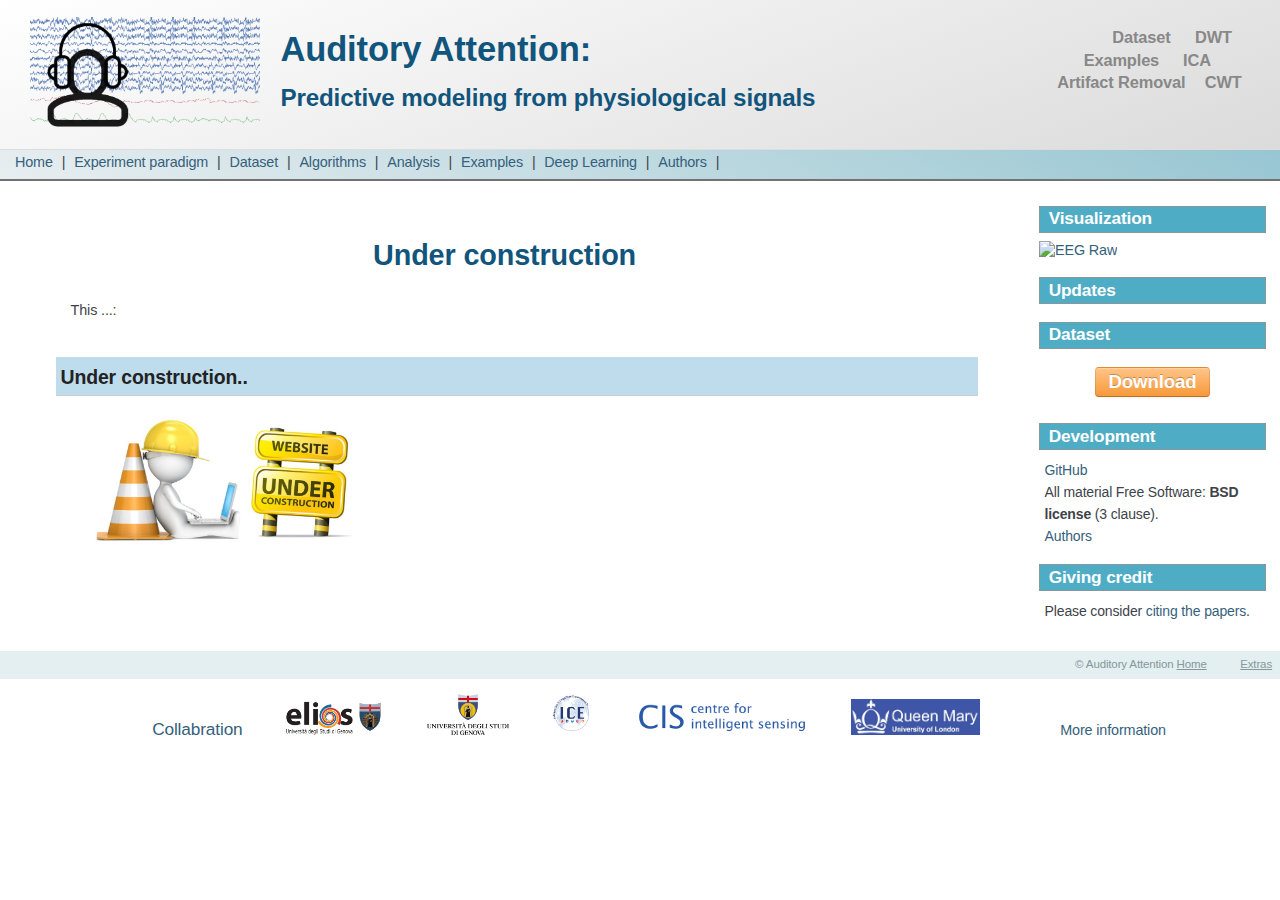
==== algorithms/index.html @ 70419ee0 "Initialize" ====
<!DOCTYPE html>

<html xmlns="http://www.w3.org/1999/xhtml" lang="en">
  <head>
    <meta http-equiv="X-UA-Compatible" content="IE=Edge" />
    <meta http-equiv="Content-Type" content="text/html; charset=utf-8" />
    <title>Auditory Attention &#8212; Predictive modeling from physiological signals</title>
    <link rel="stylesheet" href="../_static/nature.css" type="text/css" />
    <link rel="stylesheet" href="../_static/pygments.css" type="text/css" />
    <link rel="stylesheet" href="../_static/gallery.css" type="text/css" />
    <script type="text/javascript" id="documentation_options" data-url_root="./" src="_static/documentation_options.js"></script>
    <script type="text/javascript" src="../_static/jquery.js"></script>
    <script type="text/javascript" src="../_static/underscore.js"></script>
    <script type="text/javascript" src="../_static/doctools.js"></script>
    <script type="text/javascript" src="../_static/copybutton.js"></script>
    <link rel="shortcut icon" href="../_static/AAtt.ico"/>
    <link rel="search" title="Search" href="search.html" />
    <link rel="next" title="People" href="authors.html" />
    <meta content="True" name="HandheldFriendly">
    <meta name="viewport" content="width=device-width, initial-scale=1.0, maximum-scale=1.0, user-scalable=0">
    <meta name="keywords" content="auditory attention, EEG, GSP, PPG, python, predictive modeling">

    <script type="text/javascript">
      function updateTopMenuPosition(height, width) {
            if($(window).scrollTop() > height && $(window).outerWidth() > 1024) {
                //begin to scroll
                $('.related-wrapper').css("z-index", 1000)
                $('.related-wrapper').css("position", "sticky")
                $('.related-wrapper').css("top", 0)
                $('.related-wrapper').css("width", width)
            } else {
                //lock it back into place
                $('.related-wrapper').css("position", "relative")
                $('.related-wrapper').css("top", 0)
            }
        }

        $(function() {
            var banner_height = $('#logo-banner').outerHeight()
            var banner_width = $('#logo-banner').outerWidth()
            var width = $('.related-wrapper').css("height", $('.related').outerHeight())

            updateTopMenuPosition(banner_height, width)

            $(window).scroll(function(event) {
                updateTopMenuPosition(banner_height, width)
            });

            $(window).resize(function(event) {
                var banner_width = $('#logo-banner').outerWidth()
                var menu_height = $('.related').outerHeight()
                $('.related').css("width", banner_width)
                $('.related-wrapper').css("height", menu_height)
                updateTopMenuPosition(banner_height, width)
            })
        });

        </script>

</head>

<body>
<div id="logo-banner">
  <div class="logo">
    <a href="#">
      <img src="../_static/AdAtt_logo2.png" alt="AudAtenn logo"  border="0" />
      </a>
    </div>

    <!-- A tag cloud to make it easy for people to find what they are
                           looking for -->
    <div class="tags">
      <ul>
      <li><big><a href="../dataset/dataset.html">Dataset</a></big></li>
      <li><big><a href="../wavelet/dwt_wavelet.html">DWT</a></big></li>
      <li><big><a href="../examples/examples.html">Examples</a></big></li>
      <li><big><a href="../algorithms/ica_algo.html">ICA</a></big></li>
      <li><big><a href="../algorithms/artifact_algo.html">Artifact Removal</a></big></li>
      <li><big><a href="../wavelet/cwt_wavelet.html">CWT</a></big></li>
      </ul>
      </div>

    <div class="banner">
      <h1>Auditory Attention:</h1>
      <h2>Predictive modeling from physiological signals</h2>
      </div>

    </div>

<div class=related-wrapper>
    <div class="related" role="navigation" aria-label="related navigation">
      <h3>Navigation</h3>
      <ul>
        <li class="right" style="margin-right: 10px">
          <a href="py-modindex.html" title="Python Module Index"
             >modules</a></li>
        <li class="right" >
          <a href="authors.html" title="People"
             accesskey="N">next</a> |</li>
      <li><a href="../index.html">Home</a> |&nbsp;</li>
      <li><a href="../experiment/experiment.html">Experiment paradigm</a> |&nbsp;</li>
      <li><a href="../dataset/dataset.html">Dataset</a> |&nbsp;</li>
      <li><a href="../algorithms/index.html">Algorithms</a> |&nbsp;</li>
      <li><a href="../analysis/index.html">Analysis</a> |&nbsp;</li>
      <li><a href="../examples/index.html">Examples</a> |&nbsp;</li>
      <li><a href="../deeplearning/deeplearning.html">Deep Learning</a> |&nbsp;</li>
      <li><a href="../authors.html">Authors</a> |&nbsp;</li>
      <li id="navbar-about"><a href="../authors.html">About</a>|&nbsp;</li>
            </ul>
          </div>
</div>

<div class="sphinxsidebar" role="navigation" aria-label="main navigation">
<div class="sphinxsidebarwrapper">

<h4> Visualization </h4>
<ul><li><a class="reference external" href="../viz/visualization.html"><img alt="EEG Raw" src="../_images0/EEGViz_Raw1.gif" width="220" ></a></li></ul>

<h4> Updates </h4>
<ul></ul><ul></ul>

<h4> Dataset </h4>
<ul class="simple">
<li><div id="download-container"><a href="../introduction.html#installation" class="btn btn-primary">Download</a></div></li>
</ul>

<h4> Development </h4>
<ul class="simple"><li><p><a class="reference external" href="https://github.com/Auditory-Attention-EEG">GitHub</a></p></li>
<li><p>All material Free Software: <strong>BSD license</strong> (3 clause).</p></li>
<li><p><a href="../authors.html">Authors</a></p></li>
</ul>

<h4> Giving credit </h4>
<ul class="simple"><li><p>Please consider <a href="../authors.html#citing">citing the papers</a>.</p></li></ul>

</div>
</div>

<div class="document">
<div class="documentwrapper">
<div class="bodywrapper">
<div class="body" role="main">

  <div class="section" id="experiment">
  <h1>Under construction<a class="headerlink" href="#experiment" title="Permalink to this headline">¶</a></h1>
  <p>This ...:</p>
  <!--<li><a class="reference external" href="http://nikeshbajaj.in">Nikesh Bajaj<img alt="Nikesh Bajaj" src="_images0/nikeshbajaj.png" width="100"></a></li> -->
  <div class="section" id="institutions">
  <h2>Under construction..<a class="headerlink" href="#institutions" title="Permalink to this headline">¶</a></h2>
  <a><img alt="Under construction" src="../_images0/Underconstruction.png" width="300"></a>
  </div>

  </div>



</div>
</div>
</div>
<div class="clearer"></div>
</div>

<div class="footer">
  &copy; Auditory Attention <a href="https://auditory-attention-eeg.github.io/">Home</a>
  <span style="padding-left: 5ex;"><a href="../_sources/index.rst.txt" rel="nofollow">Extras</a> </span>
</div>
<div class="clearer"></div>
<div class="container index-upper" >
<div class="row-fluid">
<div>
<span style="padding-left: 5ex;"><big><a>Collabration</a></big></span>
<a class="reference internal" href="authors.html#institutions" style="text-decoration: none; white-space: nowrap" >
<span style="padding-left: 5ex;">
<img id="index-funding-logo-big" src="../_static/logos/elios-logo.png" title="elioslab" style="max-height: 36px">
</span>
<span style="padding-left: 5ex;">
<img id="index-funding-logo-small" src="../_static/logos/unige-logo.png" title="University of Genoa" style="max-height: 42px">
</span>
<span style="padding-left: 5ex;">
<img id="index-funding-logo-small" src="../_static/logos/ice-logo.png" title="ICE" style="max-height: 42px">
</span>
<span style="padding-left: 5ex;">
<img id="index-funding-logo-small" src="../_static/logos/cis-logo.png" title="Center for Intelligent Sensing" style="max-height: 36px">
</span>
<span style="padding-left: 5ex;">
<img id="index-funding-logo-small" src="../_static/logos/qmul-logo.png" title="Queen Mary University of London" style="max-height: 36px">
</span>
</a>
<span style="padding-left: 10ex;">
<a class="reference internal" href="../authors.html#institutions">More information</a>
</span>
</div>
</div>
</div>
</body>
</html>
---- _static/nature.css ----
/**
 * Alternate Sphinx design
 * Originally created by Armin Ronacher for Werkzeug, adapted by Georg Brandl.
 */

body {
    font-family: Helvetica, Arial, sans-serif;
    font-size: 0.9em;
    letter-spacing: -0.01em;
    line-height: 150%;
    text-align: center;
    padding: 0;
    /*border: 1px solid #aaa;*/
    margin: 0px auto;
    min-width: 20em;
    color: #3E4349;
}


form.gsc-search-box {
    float: right;
    max-width: 20%;
}

@media (max-width: 1520px) {
    form.gsc-search-box {
        max-width: 33%;
    }
}

div.search_form {
    margin: -2em -1.5em -0.9em 0;
}

table.gsc-branding {
    display: none;
}

/* Override google search form */
div.gsc-control-cse {
    background-color: transparent !important;
    border: none;
}

@media (max-width: 800px) {
    div.search_form {
        display: none;
    }
}

div.content-wrapper {
    background-color: #ffffff;
    color: #3E4349;
    max-width: 1024px;
    margin-top: 10px;
    margin-left: auto;
    margin-right: auto;
    border-radius: 15px;
    -moz-border-radius: 15px;
}

div.content {
    margin-left: 210px;
    padding-bottom: 10px;
}



div.topic {
    background-color: #fee;
    border: 1px solid #CCC;
    margin: 10px 0px;
    padding: 7px 7px 0px;
}

a {
    color: #355F7C;
    text-decoration: none;
    word-wrap: break-word;
}

a:hover {
    color: #2491CF;
    text-decoration: underline;
}

ul.horizontal, ul.horizontal li {
    display: inline;
    list-style: none;
    margin: 0px 0px 0px 0px;
    padding: 0px 0px 0px 0px;
}

pre {
    font-family: 'Consolas', 'Deja Vu Sans Mono', 'Bitstream Vera Sans Mono', monospace;
    letter-spacing: 0.015em;
    padding: 10px;
    background-color: #F9FDFF;
    color: #111;
    line-height: 1.2em;
    border: 1px solid #EEE;
    font-size: 1.1em;
    margin: 1.5em 0 1.5em 0;
}

div.highlight {
    background: none;
}

div.highlight-python pre {
    font-size: 90%;
}

div.highlight:hover span.copybutton {
    background-color: #3F556B;
}

div.highlight:hover span.copybutton:hover {
    background-color: #20252B;
}

@media (min-width: 1060px) {
    div.highlight:hover span.copybutton:after{
	background: #3F556B;
	border-radius: 5px;
	color: white;
	content: attr(title);
	left: 110%;
	padding: 5px 15px;
	position: absolute;
	z-index: 98;
	width: 140px;
	top: -10px;
    }
}


@media (max-width: 800px) {
    div.highlight-python pre {
        font-size: 85%;
	line-height: 1.5em;
    }
}

td.linenos pre {
    padding: 0.5em 0;
    border: 0;
    background-color: transparent;
    color: #aaa;
}

.viewcode-back {
    font-family: Arial, sans-serif;
}

div.viewcode-block:target {
    background-color: #f4debf;
    border-top: 1px solid #ac9;
    border-bottom: 1px solid #ac9;
}

/* ------- Zoom plots to make them fit in layout -------------------------- */
div.body img {
    max-width:805px;
}

}
    div.banner img {
        vertical-align: middle;
    }


table.highlighttable {
    margin-left: 0.5em;
}

table.highlighttable td {
    padding: 0 0.5em 0 0.5em;
}

cite, code, tt {
    font-family: 'Consolas', 'Deja Vu Sans Mono', 'Bitstream Vera Sans Mono', monospace;
    font-size: 0.95em;
    letter-spacing: 0.01em;
}

hr {
    border: 1px solid #abc;
    margin: 2em;
    clear: both;
}

/* clear after section titles, but only on the left, to avoid pb in
 * sidebar */
div.body h1, div.body h2, div.body h3, div.body h4 {
    clear: left;
}



tt {
    background-color: #ecf0f3;
    color: #222;
    font-size: 1.1em;
    font-family: monospace;
}


tt.descname {
    background-color: transparent;
    font-weight: bold;
    font-size: 1.2em;
    border: 0;
}

tt.descclassname {
    background-color: transparent;
    border: 0;
}

tt.xref {
    background-color: transparent;
    font-weight: bold;
    border: 0;
}

a tt {
    background-color: transparent;
    font-weight: bold;
    border: 0;
    color: #333;
}

a tt:hover {
    color: #2491CF;
}

dl {
    margin-bottom: 15px;
}

dd p {
    margin-top: 0px;
}

dd ul, dd table {
    margin-bottom: 10px;
}


dd {
    margin-top: 3px;
    margin-bottom: 10px;
    margin-left: 30px;
}

@media (max-width: 800px) {
    /* order is important: must be after general declaration for dd */
    dd {
        margin-left: 0.5em;
    }
}

.refcount {
    color: #060;
}

dt:target,
.highlight {
    background-color: #fbe54e;
}

dl.class, dl.function {
    border-top: 2px solid #888;
}

dl.method, dl.attribute {
    border-top: 1px solid #aaa;
}

dl.glossary dt {
    font-weight: bold;
    font-size: 1.1em;
}

pre {
    line-height: 120%;
}

pre a {
    color: inherit;
    text-decoration: underline;
}

div.document {
    background-color: white;
    text-align: left;
    background-image: url(contents.png);
    background-repeat: repeat-x;
}

div.clearer {
    clear: both;
}

div.related h3 {
    display: none;
}

div.related ul {
    height: 2em;
    list-style: none;
    border-top: 1px solid #ddd;
    border-bottom: 2px solid #727272;
    margin: 0;
    padding-left: 10px;
}

div.related ul li {
    margin: 0;
    padding: 0;
    height: 2em;
    float: left;
}


div.related ul li.right {
    display: none;
}

div.related ul li#navbar-ecosystem {
    float: right;
    margin-right: 0.5em;
}

@media (max-width: 800px) {
    div.related ul li#navbar-ecosystem {
	display: none;
    }
}

@media (min-width: 800px) {
    div.related ul li#navbar-about {
        display: none;
    }
}

@media (max-width: 569px) and (orientation: portrait){
    div.related ul {
        padding-bottom: 2em;
    }
}

@media (max-width: 312px) and (orientation: portrait){
    div.related ul {
        padding-bottom: 4em;
    }
}

@media (max-width: 569px) and (orientation: landscape){
    div.related ul {
        padding-bottom: 2em;
    }
}

@media (max-width: 312px) and (orientation: landscape){
    div.related ul {
        padding-bottom: 4em;
    }
}

div.related ul li a {
    margin: 0;
    padding: 0 5px 0 5px;
    line-height: 1.75em;
    color: #355F7C;
}

div.related ul li a:hover {
    color: #3CA8E7;
}

div.related-wrapper {
    background-color: #e8eef0;
    /*background-image: linear-gradient(160deg, #e8eef0, #97c6d2);*/
    background-image: linear-gradient(30deg, #e8eef0, #97c6d2);
}

div.body {
    margin: 0 auto 0 auto;
    padding: 1.5em 20px 30px 20px;
    max-width: 62em;
}

a.headerlink {
    color: #c60f0f;
    font-size: 0.8em;
    padding: 0 4px 0 4px;
    text-decoration: none;
}

a.headerlink:hover {
    background-color: #c60f0f;
    color: white;
}

div.body p, div.body dd, div.body li {
    line-height: 1.5em;
}

div.body p.first {
    margin-top: 0;
}

div.body p.caption {
    text-align: center;
}

div.body p.sphx-glr-script-out {
    margin: -.9ex 0ex;
}

div.bodywrapper {
    margin: 0 246px 0 auto;
    /*border-right: 1px solid #EEE;*/
}

@media (max-width: 800px) {
    div.bodywrapper {
        margin: 0 0 0 0;
	border-right: none;
    }
}

@media (max-width: 800px) {
    div#index-paragraph {
        margin: 0;
    }
}

div.body a {
    line-height: 1.5em;
}

div.body h1 {
    padding: 0.7em 0 1.3em 0;
    font-size: 1.9em;
}

div.body h1.no-bg, div.body h2.no-bg, div.body h3.no-bg, div.body h4.no-bg {
    background-color: transparent;
}

div.body h2.no-bg, div.body h3.no-bg{
    padding: 0px 0px 0px 20px;
}

div.body h2,
div.body h3,
div.body h4,
div.body h5,
div.body h6 {
    font-family: Arial, sans-serif;
    background-color: #BFDCEC;
    font-weight: normal;
    color: #212224;
    border-bottom: 1px solid #CCC;
}


div.body h1,
div.body h2,
div.body h3 {
    padding: 10px;
    text-align: center;
    font-weight: bold;
    word-wrap: break-word;
}

@media (max-width: 800px) {
    div.body h1 {
        font-size: 1.3em;
    }
}

div.body h2,
div.body h3 {
    text-align: left;
}

div.body h3 {
    font-size: 120%;
    background-color: #eee;
    padding: 5px;
}

div.body h4 { font-size: 110%; background-color: #eee; }
div.body h5 { font-size: 100%; background-color: #eee; }
div.body h6 { font-size: 100%; background-color: #eee; }

/* more spacing for visual air */
div.body h1, div.body h2, div.body h3, div.body h4, div.body h5, div.body
h6 {
    margin: 25px -15px 20px -15px;
    padding: 6px 0px 3px 5px;
}

div.body h2 {
    margin-top: 50px;
}

div.body h3, div.body hr {
    margin-top: 40px;
}

div.body h2 {
    margin-top: 35px;
}

div.bodywrapper h1 {
    text-align: center;
    font-family: Helvetica, Arial, sans-serif;
    font-size: 200%;
}


div.sphinxsidebar {
    margin: 0;
    padding: 0 15px 15px 0;
    min-width: 226px;
    width: 17%;
    float: right;
    text-align: left;
}

@media (max-width: 800px) {
    div.sphinxsidebar {
        display: none !important;
    }
}

div.sphinxsidebar h4, div.sphinxsidebar h3 {
    margin: 1em 0 0.5em 0;
    font-size: 0.9em;
    padding: 0.1em 0 0.1em 0.5em;
    color: white;
    border: 1px solid #86989B;
    background-color: #4EACC5;
    font-size: 1.2em;
}

div.sphinxsidebar ul {
    margin-top: 7px;
    list-style: none;
    padding: 0;
    line-height: 130%;
}

div.sphinxsidebar ul ul {
    list-style: none;
    margin-left: 5px;
    margin-top: 0px;
}

div.sphinxsidebar ul ul li {
    margin-top: 10px;
}

div.sphinxsidebar ul ul ul li {
    margin: 0px;
}

div.sphinxsidebar ul ul ul ul {
    display: none; /* Hide 3 level down in the contents */
}

p {
    margin: 0.8em 0 0.5em 0;
}

p.rubric {
    font-weight: bold;
}

p.centered {
    text-align: center;
}


h1 {
    margin: 0;
    padding: 0.7em 0 0.3em 0;
    font-size: 1.5em;
    color: #11557C;
}

h2 {
    margin: 1.3em 0 0.2em 0;
    font-size: 1.35em;
    padding: 0;
}

h3 {
    margin: 1em 0 -0.3em 0;
    font-size: 1.2em;
}

h1 a, h2 a, h3 a, h4 a, h5 a, h6 a {
    color: black;
}

h1 a.anchor, h2 a.anchor, h3 a.anchor, h4 a.anchor, h5 a.anchor, h6 a.anchor {
    display: none;
    margin: 0 0 0 0.3em;
    padding: 0 0.2em 0 0.2em;
    color: #aaa!important;
}

h1:hover a.anchor, h2:hover a.anchor, h3:hover a.anchor, h4:hover a.anchor,
h5:hover a.anchor, h6:hover a.anchor {
    display: inline;
}

h1 a.anchor:hover, h2 a.anchor:hover, h3 a.anchor:hover, h4 a.anchor:hover,
h5 a.anchor:hover, h6 a.anchor:hover {
    color: #777;
    background-color: #eee;
}

table {
    border-collapse: collapse;
    margin: 0 -0.5em 0 -0.5em;
}

table td, table th {
    padding: 0.2em 0.5em 0.2em 0.5em;
}

div.footer {
    background-color: #E3EFF1;
    color: #86989B;
    padding: 3px 8px 3px 0;
    clear: both;
    font-size: 0.8em;
    text-align: right;
}

div.footer a {
    color: #86989B;
    text-decoration: underline;
}

div.pagination {
    margin-top: 2em;
    padding-top: 0.5em;
    border-top: 1px solid black;
    text-align: center;
}

div.sphinxsidebar ul.toc {
    margin: 1em 0 1em 0;
    padding: 0 0 0 0.5em;
    list-style: none;
}

/*div.sphinxsidebar ul li {
    font-weight: bold;
}*/

div.sphinxsidebar ul li p {
    margin: 0;
    padding: 0;
}

div.sphinxsidebar ul ul ul {
    font-size: 12px;
}

div.sphinxsidebar ul ul li {
    padding: 0;
    font-weight: normal;
}

div.sphinxsidebarwrapper {
    width: 227px;
    padding-top: .5em;
}

div.sphinxsidebarwrapper ul li p {
    line-height: 22px;
    font-size: 14px;
    margin-left: 0.4em;
}

div.sphinxsidebarwrapper h3 a {
    color: white;
}

div.sphinxsidebarwrapper ul ul a {
    display: block;
    padding: 1px 1px 1px 10px;
}

div.sphinxsidebarwrapper ul ul a:hover {
    text-decoration: none;
    background-color: #E4F2FC;
}

div.sphinxsidebarwrapper ul ul a.active {
    color: white;
    background-color: #355F7C;
}

div.admonition, div.warning, div.topic {
    margin: 1em 0 0 0;
    border: 1px solid #CCC;
    background-color: #EEE;
    max-width: 100%;
    margin: 10px 0 10px 0;
    border-radius: 4px;
    padding: 0 5px;
}

div.seealso {
    background-color: rgb(255, 251, 232);
    border: 1px solid rgb(251, 238, 213);
    color: #735013;
}


div.admonition p, div.warning p {
    margin: 0.5em 1em 0.5em;
    padding: 0;
}

@media (max-width: 800px) {
    div.admonition.warning {
        margin-top: 1em;
    }
}

div.admonition.warning p.last {
    margin: 0.5em 1em 0.5em;
}

div.admonition pre, div.warning pre {
    margin: 0.4em 1em 0.4em 1em;
}

div.admonition p.admonition-title,
div.warning p.admonition-title {
    margin-bottom: 3px;
    font-weight: bold;
    display: inline;
}

div.admonition p.admonition-title + p {
    display: inline;
}

div.warning {
    border: 1px solid #940000;
    color: #940000;
    background-color: #F3E5E5;
    border: 1px solid #eed3d7;
}


div.admonition ul, div.admonition ol,
div.warning ul, div.warning ol {
    margin: 0.1em 0.5em 0.5em 3em;
    padding: 0;
}

div.sidebar {
    border-radius: 6px;
    min-width: 200pt;
    margin-right: 2px;
    margin: 0px 0px 0.5em 1em;
    border: 1px solid #DDB;
    padding: 7px 7px 0px;
    background-color: #FFE;
    width: 40%;
    float: right;
}

div.sidebar p.first {
    font-weight: bold;
}

@media (max-width: 800px) {
    div.sidebar {
        margin-top: 1em;
        margin-left: auto;
        margin-right: auto;
        float: none;
    }
}

div.versioninfo {
    margin: 1em 0 0 0;
    border: 1px solid #ccc;
    background-color: #DDEAF0;
    padding: 8px;
    line-height: 1.3em;
    font-size: 0.9em;
}

div.contents {
    border: 1px solid #FBEED5;
    border-radius: 5px;
    padding: 0px 5px 0px 10px;
    background-color: #FFFBE8;
    max-width: 48em;
    margin: 15px auto 0px;
    color: #2C2C28;
}


a.headerlink {
    color: #c60f0f!important;
    font-size: 1em;
    margin-left: 6px;
    padding: 0 4px 0 4px;
    text-decoration: none!important;
    visibility: hidden;
}

h1:hover > a.headerlink,
h2:hover > a.headerlink,
h3:hover > a.headerlink,
h4:hover > a.headerlink,
h5:hover > a.headerlink,
h6:hover > a.headerlink,
dt:hover > a.headerlink {
    visibility: visible;
}

a.headerlink:hover {
    background-color: #ccc;
    color: white!important;
}

table.indextable td {
    text-align: left;
    vertical-align: top;
}

table.indextable dl, table.indextable dd {
    margin-top: 0;
    margin-bottom: 0;
}

table.indextable tr.pcap {
    height: 10px;
}

table.indextable tr.cap {
    margin-top: 10px;
    background-color: #f2f2f2;
}

img.toggler {
    margin-right: 3px;
    margin-top: 3px;
    cursor: pointer;
}

img.inheritance {
    border: 0px
}

form.pfform {
    margin: 10px 0 20px 0;
}

table.contentstable {
    width: 90%;
}

table.contentstable p.biglink {
    line-height: 150%;
}

a.biglink {
    font-size: 1.3em;
}

span.linkdescr {
    font-style: italic;
    padding-top: 5px;
    font-size: 90%;
}

ul.search {
    margin: 10px 0 0 20px;
    padding: 0;
}

ul.search li {
    padding: 5px 0 5px 20px;
    background-image: url(file.png);
    background-repeat: no-repeat;
    background-position: 0 7px;
}

ul.search li a {
    font-weight: bold;
}



ul.search li div.context {
    color: #888;
    margin: 2px 0 0 30px;
    text-align: left;
}

ul.keywordmatches li.goodmatch a {
    font-weight: bold;
}

div.green {
    margin-top: 2em;
    color: #006801;
    background-color: #dff0d8;
    border: 0.2em solid rgba(79, 173, 117, 0.35);
}

div.align-right {
    float: right;
}

div.align-left {
    float: left;
}

div.align-center {
    margin-left: auto;
    margin-right: auto;
    width: 100%;
    text-align: center;
}

div#download-container {
    text-align: center;
}

@media (max-width: 800px) {
    div#download-container {
        text-align: center;
    }
}

div#download-container .green {
    text-align: left;
    display: inline-block;
    margin: 2em 0 1em 0;
    color: #468847;
    background-color: #dff0d8;
    border: 0.3em solid rgba(79, 173, 117, 0.35);
    min-width: 30%;
}

@media (max-width: 800px) {
    div#download-container .green{
        margin: 0.5em;
    }
}

div#download-container .green p {
    font-size: 1.5em;
    margin-left: 0.5em;
}


div#machine-learning-for-neuro-imaging h1 {
    background: rgba(153, 153, 153, 0.02);
    padding: 0.7em 0 1.3em 1.7em;
}

@media (max-width: 800px) {
    div#machine-learning-for-neuro-imaging h1 {
        margin: 0;
	font-size: 1.2em;
	background: white;
	text-align: center;
    }
}

@media (max-width: 800px) {
    div#machine-learning-for-neuro-imaging.section .admonition.warning {
        text-align: center;
	max-width: 100%;
    }
}

.body blockquote {
    background: none;
    margin: 0.5em;
}

/* Tablets and phones */
@media (max-width: 800px) {
    div.body blockquote {
        margin-top: 0.2em;
    }
}

/** Function and methods parameters **/
@media (max-width: 800px) {
    table.field-list td, table.field-list th {
        display: inline-block;
        width: 100%;
    }

    table.field-list th.field-name {
        text-align: center;
    }
}
/* Description of function/method parameters */
table.field-list td.field-body blockquote p {
    margin-top: 0;
}

table.field-list tr td.field-body blockquote {
    margin-top: 0.2em;
}

table.field-list tr td.field-body p.first {
    margin-top: 0;
}

table.field-list tr td.field-body p {
    margin-top: 0.5em;
}
/* ------- tag cloud on the front page -------------------- */

div.tags {
    display: block;
    max-width: 15em;
    max-height: 7em;
    float: right;
    font-weight: bold;
    font-size: 95%;
    padding: 5px;
    margin: 12px 5px 0px 7px;
    /*background-color: #FFC588;
    border-radius: 15px;
    moz-border-radius: 15px;*/
}

div.tags ul {
    display: inline;
    width: 100%;
}

div.tags li {
    margin-left: auto;
    margin-right: auto;
    display: inline-block;
    min-width: 5em;
    text-align: center;
    vertical-align: middle;
}

div.tags a {
    color: #888;
}

div.tags a:hover {
    color: #000;
}

@media (max-width: 900px) {
    div.tags {
        display: none;
    }
}

li.toctree-li {
   padding: 0 0 1.0em 0;
}

@media (max-width: 800px) {
    li.toctree-li {
        font-size: 122%;
        line-height: 2.5em;
    }
}

/* ------- Zoom plots to make them fit in layout -------------------------- */
div.body img.align-center {
    max-width:805px;
}

/* ------- alternating colors in table rows -------------------------- */
table.docutils {
    border: 0;
    border-collapse: collapse;
}

table.docutils tr:nth-child(even) {
    background-color: #F3F3FF;
}
table.docutils tr:nth-child(odd) {
    background-color: #FFFFEE;
}

table.docutils tr {
    border-style: solid;
    border-width: 1px 0 1px 0;
    border-color: #AAAAAA;
}

table.docutils td {
    border-color: #ddd;
}

/* ------- tighter layout in pre -------------------------- */
pre {
    padding: 5px 10px 5px 10px;
    margin: .1em 0 .5em 0;
}

div.max-height pre {
    /* For very long outpt: restrict the max height */
    overflow-y: scroll;
    max-height: 30em;
}

div.body p {
    margin: 1.2em 0 .5em 0;
}

/* More vertical space after a code block */
div.highlight-python + p {
    margin-top: 1.5em;
}

.float-right {
  float: right;
}

span.example-links {
  width: 100%;
  margin-right: 20px;
  padding-right: 15px;
  display: block;
}

div#logo-banner {
    background-color: white;
    padding: 10px 10px 15px 15px;
    overflow: hidden;
    background-image: linear-gradient(160deg, #fff, #dbdbdb);
}


@media (max-width: 800px) {
    div#logo-banner {
        max-width: 100%;
    }
}

div#logo-banner .logo {
    padding: 7px 20px 0 15px;
    float: left;
    max-width: 16em;
}

@media (max-width: 800px) {
    div#logo-banner .logo {
        max-width: 26%;
	padding: 0 0 0 0;
    }
}

div#logo-banner .logo a img {
        max-width: 100%;
    }

@media (max-width: 800px) {
    div#logo-banner .logo a img {
        max-width: 85%;
	margin: 5px;
    }
}

div#logo-banner .banner {
    padding: 20px 10px 15px 30px;
    font-size: 1.6em;
    line-height: 1.7em;
}

div#logo-banner .banner h1 {
    text-align: left;
    margin : -0.7em 0 0.3em 4.2em;
}

div#logo-banner .banner h2 {
    text-align: left;
    margin : -0.5em 0 0 6.5em;
    font-size: 1.05em;
    color: #11557C;
}

@media (max-width: 800px) {
    div#logo-banner .banner {
        font-size: 0.7em;
	padding: 0 0 0 0;
    }
}

@media (max-width: 800px) {
    div#logo-banner .banner h1 {
         font-size: 241%;
	 margin: -0.7em 0 0.3em 4.2em;
    }
}

@media (max-width: 800px) {
    div#logo-banner .banner h2 {
   	 font-size: 168%;
	 margin-left: 8em;
	 text-align: center;
    }
}

@media (max-width: 360px) {
    div#logo-banner .banner h1 {
         font-size: 222%;
	 margin: -0.7em 0 0.3em 4.2em;
    }
}

@media (max-width: 360px) {
    div#logo-banner .banner h2 {
   	 font-size: 134%;
	 margin-left: 7em;
	 text-align: left;
    }
}



div#banner.banner {
    margin: 20px !important;
}

div#banner.banner img {
    margin: 0 0 0 0;
}


@media (max-width: 800px) {
    div#banner.banner {
        display: none;
    }
}

@media (max-width: 800px) {
    ul.horizontal img {
	width: 100% !important;
	height: 100% !important;
    }
}


.btn {
    display: inline-block;
    padding: 4px 12px;
    margin: 0.5em;
    font-size: 130%;
    font-weight: bold;
    line-height: 20px;
    color: #333333;
    text-align: center;
    text-shadow: 0 1px 1px rgba(255, 255, 255, 0.75);
    vertical-align: middle;
    cursor: pointer;
    background-color: #F89939;
    background-image: -moz-linear-gradient(top, #ffffff, #e6e6e6);
    background-image: -webkit-gradient(linear, 0 0, 0 100%, from(#ffffff), to(#e6e6e6));
    background-image: -webkit-linear-gradient(top, #ffffff, #e6e6e6);
    background-image: -o-linear-gradient(top, #ffffff, #e6e6e6);
    background-image: linear-gradient(to bottom, #ffffff, #e6e6e6);
    background-repeat: repeat-x;
    border: 1px solid #cccccc;
    border-color: #e6e6e6 #e6e6e6 #bfbfbf;
    border-color: rgba(0, 0, 0, 0.1) rgba(0, 0, 0, 0.1) rgba(0, 0, 0, 0.25);
    border-bottom-color: #b3b3b3;
    -webkit-border-radius: 4px;
    -moz-border-radius: 4px;
    border-radius: 4px;
    filter: progid:DXImageTransform.Microsoft.gradient(startColorstr='#ffffffff', endColorstr='#ffe6e6e6', GradientType=0);
    filter: progid:DXImageTransform.Microsoft.gradient(enabled=false);
    -webkit-box-shadow: inset 0 1px 0 rgba(255, 255, 255, 0.2), 0 1px 2px rgba(0, 0, 0, 0.05);
    -moz-box-shadow: inset 0 1px 0 rgba(255, 255, 255, 0.2), 0 1px 2px rgba(0, 0, 0, 0.05);
    box-shadow: inset 0 1px 0 rgba(255, 255, 255, 0.2), 0 1px 2px rgba(0, 0, 0, 0.05);
}

.btn-primary {
    color: #ffffff;
    text-shadow: 0 -1px 0 rgba(0, 0, 0, 0.25);
    background-image: -moz-linear-gradient(top, #FFC588, #F89939);
    background-image: -webkit-gradient(linear, 0 0, 0 100%, from(#FFC588), to(#F89939));
    background-image: -webkit-linear-gradient(top, #FFC588, #F89939);
    background-image: -o-linear-gradient(top, #FFC588, #F89939);
    background-image: linear-gradient(to bottom, #FFC588, #F89939);
    background-repeat: repeat-x;
    border-color: #F89939 #F89939 #F89939;
    border-color: rgba(0, 0, 0, 0.1) rgba(0, 0, 0, 0.1) rgba(0, 0, 0, 0.25);
    filter: progid:DXImageTransform.Microsoft.gradient(startColorstr='#ff0088cc', endColorstr='#ff0044cc', GradientType=0);
    filter: progid:DXImageTransform.Microsoft.gradient(enabled=false);
}

.btn-primary:hover, .btn-primary:focus, .btn-primary:active, .btn-primary.active, .btn-primary.disabled, .btn-primary[disabled] {
    color: rgb(223, 238, 234);
    background-color: #F89939;
}

.btn:hover, .btn:focus {
    text-decoration: none;
    background-position: 0 -15px;
    -webkit-transition: background-position 0.1s linear;
    -moz-transition: background-position 0.1s linear;
    -o-transition: background-position 0.1s linear;
    transition: background-position 0.1s linear;
    -webkit-box-shadow: inset 0 1px 0 rgba(255,255,255,.1), 0 1px 5px rgba(0,0,0,.25);
    -moz-box-shadow: inset 0 1px 0 rgba(255,255,255,.1), 0 1px 5px rgba(0,0,0,.25);
    box-shadow: inset 0 1px 0 rgba(255,255,255,.1), 0 1px 5px rgba(0,0,0,.25);
}

table.longtable.docutils {
    max-width: 100%;
    margin: 0;
}


/************ Layout of the index page **************/

div#index-grid {
    max-width: 45em;
    margin: 1em auto;
}

div#index-grid p {
    margin: .2em 0;
}

@media (max-width: 800px) {
    div#index-grid.section.group {
        margin: 0.5em 0.5em 14.5em 2em;
    }
}

@media (min-width: 801px) and (max-width: 1135px) {
    div#index-grid.section.group {
        margin: 0.5em 0.5em 14.5em 0;
    }
}

 .col {
    display: block;
    float:left;
    margin: 1% 0 1% 1.6%;
}

 .col:first-child { margin-left: 0; }

 .group:before,
 .group:after {
    display:table;
}
 .group:after {
    clear:both;
}

 .section.group h3 {
    background-color: transparent;
    padding: 0px;
    font-size: 170%;
    margin: 1.25em 0px 0px;
    border: none;
}

  .section.group h3 a {
    color: #355F7C;
    font-size: 0.8em;
 }

    /*  GRID OF TWO  */
 .span_1_of_2 {
    width: 49%;
}


@media only screen and (max-width: 639px) {
     .col {
	margin: 1% 0 1% 0%;
    }
}

@media only screen and (max-width: 639px) {
     .span_1_of_2 {
	width: 100%;
	margin-top: 0;
	margin-bottom: 2em;
    }
}

@media (min-width: 801px) and (max-width: 1135px) {
    .span_1_of_2 {
	width: 45%;
    }
}

div.index-paragraph {
    border: 1px solid #FBEED5;
    border-radius: 5px;
    padding: 0px 5px 0px 10px;
    background-color: #FFFBE8;
    max-width: 48em;
    margin: 15px auto 0px;
    color: #2C2C28;
}

div.index-paragraph p {
    font-size: 115%;
    margin: .5em 0 .5em 0;
}



/************ The carrousel *******************/
div.body .jcarousel-wrapper {
    margin: 0px -40px 10px 20px;
    position: relative;
    border: 10px solid #fff;
    width: 420px;
    -webkit-border-radius: 10px;
       -moz-border-radius: 10px;
            border-radius: 10px;
    -webkit-box-shadow: 0 0 2px #999;
       -moz-box-shadow: 0 0 2px #999;
            box-shadow: 0 0 2px #999;
}

@media (max-width: 400px) {
    div.body .jcarousel-wrapper {
        display: none;
    }
}

div.body .jcarousel {
    position: relative;
    overflow: hidden;
    width: 420px;
    height: 250px;
}

div.body .jcarousel ul {
    width: 20000em;
    position: absolute;
    list-style: none;
    margin: 0;
    padding: 0;
}

div.body .jcarousel li {
    float: left;
    width: 420px;
    line-height : 240px;
    text-align: center;
}

div.body div.jcarousel img {
    max-width: 420px;
    max-height: 250px;
    vertical-align: middle;
}


/** Carousel Controls **/

div.body .jcarousel-control-prev,
div.body .jcarousel-control-next {
    position: absolute;
    top: 105px;
    width: 30px;
    height: 30px;
    text-align: center;
    background: #4E443C;
    color: #fff;
    text-decoration: none;
    text-shadow: 0 0 1px #000;
    font: 24px/27px Arial, sans-serif;
    -webkit-border-radius: 30px;
       -moz-border-radius: 30px;
            border-radius: 30px;
    -webkit-box-shadow: 0 0 2px #999;
       -moz-box-shadow: 0 0 2px #999;
            box-shadow: 0 0 2px #999;
}

div.body .jcarousel-control-prev {
    left: -5px;
}

div.body .jcarousel-control-next {
    right: -5px;
}

div.body .jcarousel-control-prev:hover span,
div.body .jcarousel-control-next:hover span {
    display: block;
}

div.body .jcarousel-control-prev.inactive,
div.body .jcarousel-control-next.inactive {
    opacity: .5;
    cursor: default;
}

/** Carousel Pagination **/

div.body .jcarousel-pagination {
    position: absolute;
    bottom: -10px;
    left: 156px; /* This value must be adjusted with the number of imgs */
}

div.body .jcarousel-pagination a {
    text-decoration: none;
    display: inline-block;

    font-size: 11px;
    line-height: 14px;
    min-width: 14px;

    background: #fff;
    color: #4E443C;
    border-radius: 14px;
    padding: 3px;
    text-align: center;

    margin-right: 2px;

    opacity: .75;
}

div.body .jcarousel-pagination a.active {
    background: #4E443C;
    color: #fff;
    opacity: 1;
}

/** Tabs in the installation documentation **/

div.container{
    padding-bottom: 1em;
    padding-top: 1em;
}

ul#tabs {
    list-style-type: none;
    margin: 0 0 -1px 0;
    padding: 0;
    text-align: center;
}

ul#tabs li {
    white-space: nowrap;
    width: 20%;
    font-size:20px;
    display: inline-block;
    background-color: #F7F9FA;
    border: solid 1px #AAAAAA;
    border-top: solid 5px #999;
    border-radius: 5px 5px 0 0;
    border-bottom: none;
    padding: 5px 10px 4px 10px;
    color: rgb(60, 60, 60);
    cursor: pointer;
}

ul#tabs li:hover {
    color: black;
    background-color: #C4D8E2;
    border-top: solid 5px black;
}

ul#tabs li.active {
    color: black;
    background-color: #E2EEF3;
    border-top: solid 5px black;
    font-weight: 600;
    padding-bottom: 5px;
}

ul#tab {
    list-style-type: none;
    margin:0;
    padding: 0;
    -moz-box-shadow:  1px 3px 3px rgba(0, 0, 0, 0.4);
    -webkit-box-shadow: 1px 3px 3px rgba(0, 0, 0, 0.4);
    box-shadow: 1px 3px 3px rgba(0, 0, 0, 0.4);
    -moz-border-radius: 5px;
    -webkit-border-radius: 5px;
    border-radius: 5px;
    border: solid 1px #AAAAAA;
    background-color: #E2EEF3;
    color: black;
    font-family: Arial;
    font-size: 17px;
    font-weight: bold;
    padding: 12px 44px;
    text-decoration: none;
}

ul#tab li {
    display: none;
    padding: 0px;
    border: solid 0px #d2f4e9;
}

ul#tab li.active {
    display: block;
}

ul#tab li h2 {
    font-weight: 400;
    margin-bottom: 30px;
    padding-bottom: 5px;
    background-color: #FFFAF0
}

ul#tab li div.code{
    font-size:15px;
    color: black;
    background-color: white;
}

ul#tab li div.code pre{
  white-space: normal;
}

ul#tab li p{
    font-size:15px;
    font-weight:normal;
}

ul#tab li p.emphasize{
    font-size:25px;
    font-weight:600;
}

ul#tab li div.contents p{
    font-size:20px;
}

@media (max-width: 600px) {
    ul#tabs li{
      display:block;
      width:auto;
    }

    ul#tab {
      padding:5px 5px;
      -moz-box-shadow: 0px 0px 0px 0px #355F7C;
      -webkit-box-shadow: 0px 0px 0px 0px #355F7C;
      box-shadow: 0px 0px 0px 0px #355F7C;
      -moz-border-radius:0px;
      -webkit-border-radius:0px;
      border-radius:0px;
    }

}


/* For the examples */
p.sphx-glr-horizontal {
    margin-top: 2em;
}
---- _static/pygments.css ----
.highlight .hll { background-color: #ffffcc }
.highlight  { background: #eeffcc; }
.highlight .c { color: #408090; font-style: italic } /* Comment */
.highlight .err { border: 1px solid #FF0000 } /* Error */
.highlight .k { color: #007020; font-weight: bold } /* Keyword */
.highlight .o { color: #666666 } /* Operator */
.highlight .ch { color: #408090; font-style: italic } /* Comment.Hashbang */
.highlight .cm { color: #408090; font-style: italic } /* Comment.Multiline */
.highlight .cp { color: #007020 } /* Comment.Preproc */
.highlight .cpf { color: #408090; font-style: italic } /* Comment.PreprocFile */
.highlight .c1 { color: #408090; font-style: italic } /* Comment.Single */
.highlight .cs { color: #408090; background-color: #fff0f0 } /* Comment.Special */
.highlight .gd { color: #A00000 } /* Generic.Deleted */
.highlight .ge { font-style: italic } /* Generic.Emph */
.highlight .gr { color: #FF0000 } /* Generic.Error */
.highlight .gh { color: #000080; font-weight: bold } /* Generic.Heading */
.highlight .gi { color: #00A000 } /* Generic.Inserted */
.highlight .go { color: #333333 } /* Generic.Output */
.highlight .gp { color: #c65d09; font-weight: bold } /* Generic.Prompt */
.highlight .gs { font-weight: bold } /* Generic.Strong */
.highlight .gu { color: #800080; font-weight: bold } /* Generic.Subheading */
.highlight .gt { color: #0044DD } /* Generic.Traceback */
.highlight .kc { color: #007020; font-weight: bold } /* Keyword.Constant */
.highlight .kd { color: #007020; font-weight: bold } /* Keyword.Declaration */
.highlight .kn { color: #007020; font-weight: bold } /* Keyword.Namespace */
.highlight .kp { color: #007020 } /* Keyword.Pseudo */
.highlight .kr { color: #007020; font-weight: bold } /* Keyword.Reserved */
.highlight .kt { color: #902000 } /* Keyword.Type */
.highlight .m { color: #208050 } /* Literal.Number */
.highlight .s { color: #4070a0 } /* Literal.String */
.highlight .na { color: #4070a0 } /* Name.Attribute */
.highlight .nb { color: #007020 } /* Name.Builtin */
.highlight .nc { color: #0e84b5; font-weight: bold } /* Name.Class */
.highlight .no { color: #60add5 } /* Name.Constant */
.highlight .nd { color: #555555; font-weight: bold } /* Name.Decorator */
.highlight .ni { color: #d55537; font-weight: bold } /* Name.Entity */
.highlight .ne { color: #007020 } /* Name.Exception */
.highlight .nf { color: #06287e } /* Name.Function */
.highlight .nl { color: #002070; font-weight: bold } /* Name.Label */
.highlight .nn { color: #0e84b5; font-weight: bold } /* Name.Namespace */
.highlight .nt { color: #062873; font-weight: bold } /* Name.Tag */
.highlight .nv { color: #bb60d5 } /* Name.Variable */
.highlight .ow { color: #007020; font-weight: bold } /* Operator.Word */
.highlight .w { color: #bbbbbb } /* Text.Whitespace */
.highlight .mb { color: #208050 } /* Literal.Number.Bin */
.highlight .mf { color: #208050 } /* Literal.Number.Float */
.highlight .mh { color: #208050 } /* Literal.Number.Hex */
.highlight .mi { color: #208050 } /* Literal.Number.Integer */
.highlight .mo { color: #208050 } /* Literal.Number.Oct */
.highlight .sa { color: #4070a0 } /* Literal.String.Affix */
.highlight .sb { color: #4070a0 } /* Literal.String.Backtick */
.highlight .sc { color: #4070a0 } /* Literal.String.Char */
.highlight .dl { color: #4070a0 } /* Literal.String.Delimiter */
.highlight .sd { color: #4070a0; font-style: italic } /* Literal.String.Doc */
.highlight .s2 { color: #4070a0 } /* Literal.String.Double */
.highlight .se { color: #4070a0; font-weight: bold } /* Literal.String.Escape */
.highlight .sh { color: #4070a0 } /* Literal.String.Heredoc */
.highlight .si { color: #70a0d0; font-style: italic } /* Literal.String.Interpol */
.highlight .sx { color: #c65d09 } /* Literal.String.Other */
.highlight .sr { color: #235388 } /* Literal.String.Regex */
.highlight .s1 { color: #4070a0 } /* Literal.String.Single */
.highlight .ss { color: #517918 } /* Literal.String.Symbol */
.highlight .bp { color: #007020 } /* Name.Builtin.Pseudo */
.highlight .fm { color: #06287e } /* Name.Function.Magic */
.highlight .vc { color: #bb60d5 } /* Name.Variable.Class */
.highlight .vg { color: #bb60d5 } /* Name.Variable.Global */
.highlight .vi { color: #bb60d5 } /* Name.Variable.Instance */
.highlight .vm { color: #bb60d5 } /* Name.Variable.Magic */
.highlight .il { color: #208050 } /* Literal.Number.Integer.Long */
---- _static/gallery.css ----
/*
Sphinx-Gallery has compatible CSS to fix default sphinx themes
Tested for Sphinx 1.3.1 for all themes: default, alabaster, sphinxdoc,
scrolls, agogo, traditional, nature, haiku, pyramid
Tested for Read the Docs theme 0.1.7 */
.sphx-glr-thumbcontainer {
  background: #fff;
  border: solid #fff 1px;
  -moz-border-radius: 5px;
  -webkit-border-radius: 5px;
  border-radius: 5px;
  box-shadow: none;
  float: left;
  margin: 5px;
  min-height: 230px;
  padding-top: 5px;
  position: relative;
}
.sphx-glr-thumbcontainer:hover {
  border: solid #b4ddfc 1px;
  box-shadow: 0 0 15px rgba(142, 176, 202, 0.5);
}
.sphx-glr-thumbcontainer a.internal {
  bottom: 0;
  display: block;
  left: 0;
  padding: 150px 10px 0;
  position: absolute;
  right: 0;
  top: 0;
}
/* Next one is to avoid Sphinx traditional theme to cover all the
thumbnail with its default link Background color */
.sphx-glr-thumbcontainer a.internal:hover {
  background-color: transparent;
}

.sphx-glr-thumbcontainer p {
  margin: 0 0 .1em 0;
}
.sphx-glr-thumbcontainer .figure {
  margin: 10px;
  width: 160px;
}
.sphx-glr-thumbcontainer img {
  display: inline;
  max-height: 160px;
  width: 160px;
}
.sphx-glr-thumbcontainer[tooltip]:hover:after {
  background: rgba(0, 0, 0, 0.8);
  -webkit-border-radius: 5px;
  -moz-border-radius: 5px;
  border-radius: 5px;
  color: #fff;
  content: attr(tooltip);
  left: 95%;
  padding: 5px 15px;
  position: absolute;
  z-index: 98;
  width: 220px;
  bottom: 52%;
}
.sphx-glr-thumbcontainer[tooltip]:hover:before {
  border: solid;
  border-color: #333 transparent;
  border-width: 18px 0 0 20px;
  bottom: 58%;
  content: '';
  left: 85%;
  position: absolute;
  z-index: 99;
}

.highlight-pytb pre {
  background-color: #ffe4e4;
  border: 1px solid #f66;
  margin-top: 10px;
  padding: 7px;
}

.sphx-glr-script-out {
  color: #888;
  margin: 0;
}
.sphx-glr-script-out .highlight {
  background-color: transparent;
  margin-left: 2.5em;
  margin-top: -1.4em;
}
.sphx-glr-script-out .highlight pre {
  background-color: #fafae2;
  border: 0;
  max-height: 30em;
  overflow: auto;
  padding-left: 1ex;
  margin: 0px;
  word-break: break-word;
}
.sphx-glr-script-out + p {
  margin-top: 1.8em;
}
blockquote.sphx-glr-script-out {
  margin-left: 0pt;
}

div.sphx-glr-footer {
    text-align: center;
}

div.sphx-glr-download {
  display: inline-block;
  margin: 1em auto 1ex 2ex;
  vertical-align: middle;
}

div.sphx-glr-download a {
  background-color: #ffc;
  background-image: linear-gradient(to bottom, #FFC, #d5d57e);
  border-radius: 4px;
  border: 1px solid #c2c22d;
  color: #000;
  display: inline-block;
  /* Not valid in old browser, hence we keep the line above to override */
  display: table-caption;
  font-weight: bold;
  padding: 1ex;
  text-align: center;
}

/* The last child of a download button is the file name */
div.sphx-glr-download a span:last-child {
    font-size: smaller;
}

@media (min-width: 20em) {
    div.sphx-glr-download a {
	min-width: 10em;
    }
}

@media (min-width: 30em) {
    div.sphx-glr-download a {
	min-width: 13em;
    }
}

@media (min-width: 40em) {
    div.sphx-glr-download a {
	min-width: 16em;
    }
}


div.sphx-glr-download code.download {
  display: inline-block;
  white-space: normal;
  word-break: normal;
  overflow-wrap: break-word;
  /* border and background are given by the enclosing 'a' */
  border: none;
  background: none;
}

div.sphx-glr-download a:hover {
  box-shadow: inset 0 1px 0 rgba(255,255,255,.1), 0 1px 5px rgba(0,0,0,.25);
  text-decoration: none;
  background-image: none;
  background-color: #d5d57e;
}

ul.sphx-glr-horizontal {
  list-style: none;
  padding: 0;
}
ul.sphx-glr-horizontal li {
  display: inline;
}
ul.sphx-glr-horizontal img {
  height: auto !important;
}

p.sphx-glr-signature a.reference.external {
  -moz-border-radius: 5px;
  -webkit-border-radius: 5px;
  border-radius: 5px;
  padding: 3px;
  font-size: 75%;
  text-align: right;
  margin-left: auto;
  display: table;
}
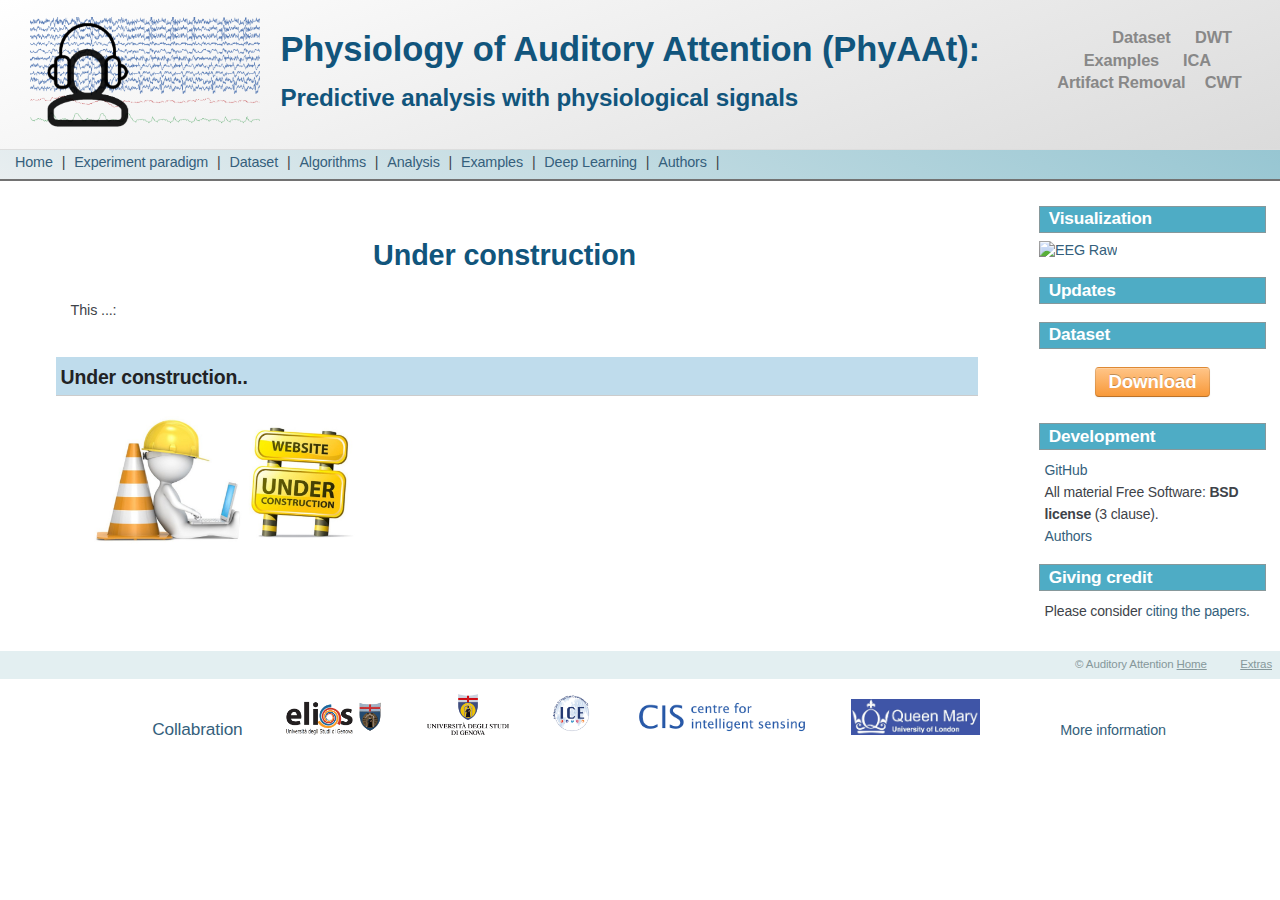
==== commit a06254b6: "Updating links" ====
--- a/algorithms/index.html
+++ b/algorithms/index.html
@@ -82,8 +82,8 @@
       </div>
 
     <div class="banner">
-      <h1>Auditory Attention:</h1>
-      <h2>Predictive modeling from physiological signals</h2>
+        <h1>Physiology of Auditory Attention (PhyAAt):</h1>
+      <h2>Predictive analysis with physiological signals</h2>
       </div>
 
     </div>
@@ -126,7 +126,7 @@
 </ul>
 
 <h4> Development </h4>
-<ul class="simple"><li><p><a class="reference external" href="https://github.com/Auditory-Attention-EEG">GitHub</a></p></li>
+<ul class="simple"><li><p><a class="reference external" href="https://github.com/PhyAAt">GitHub</a></p></li>
 <li><p>All material Free Software: <strong>BSD license</strong> (3 clause).</p></li>
 <li><p><a href="../authors.html">Authors</a></p></li>
 </ul>
@@ -162,7 +162,7 @@
 </div>
 
 <div class="footer">
-  &copy; Auditory Attention <a href="https://auditory-attention-eeg.github.io/">Home</a>
+  &copy; Auditory Attention <a href="https://phyaat.github.io/">Home</a>
   <span style="padding-left: 5ex;"><a href="../_sources/index.rst.txt" rel="nofollow">Extras</a> </span>
 </div>
 <div class="clearer"></div>
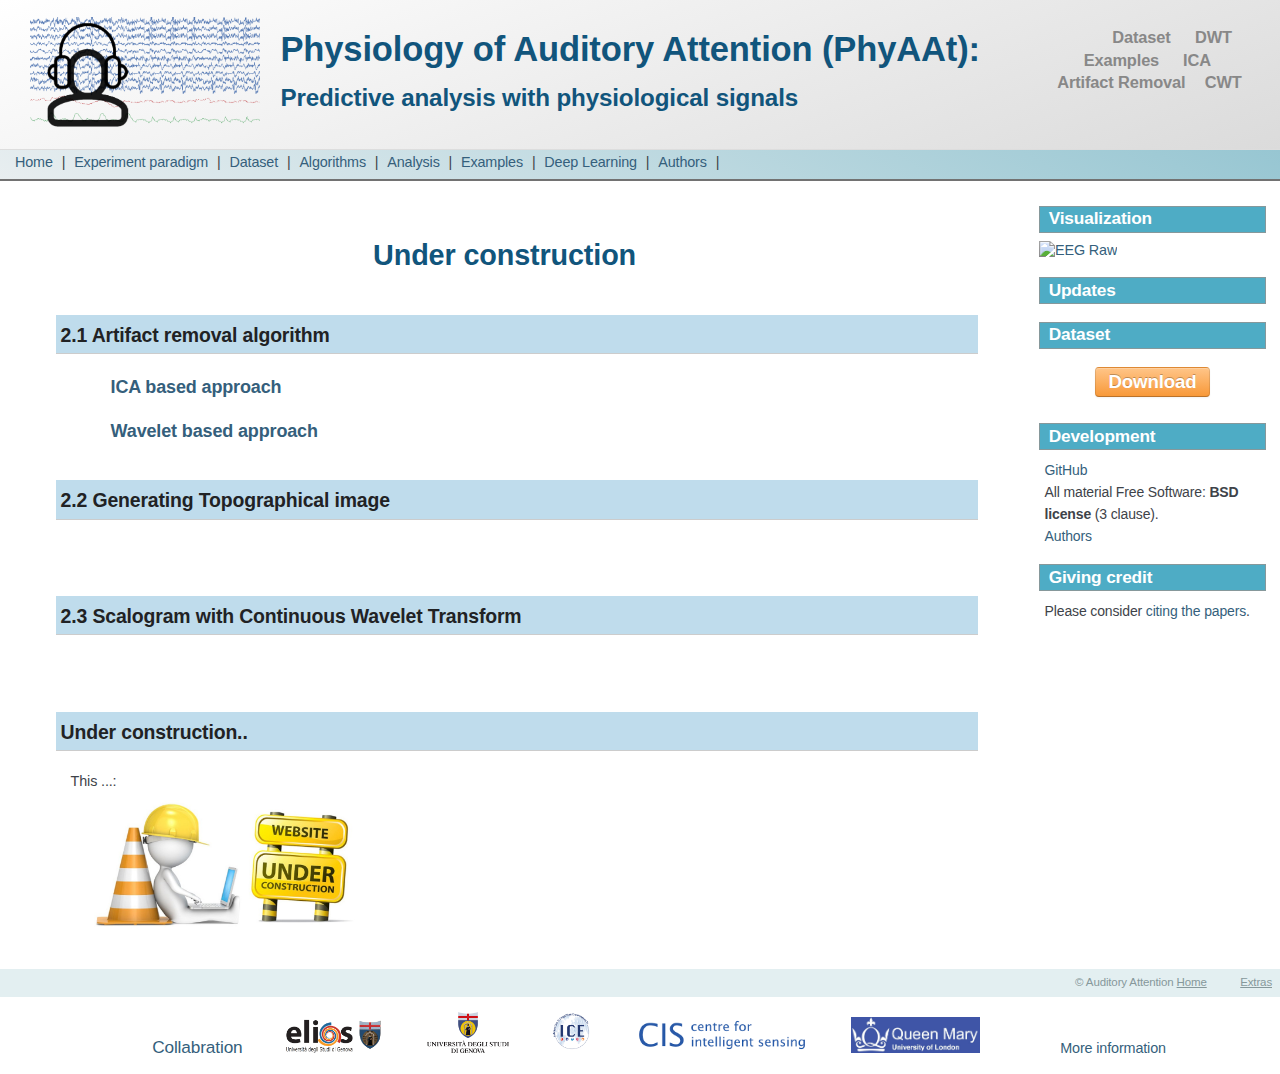
==== commit ad3dfca4: "update.." ====
--- a/algorithms/index.html
+++ b/algorithms/index.html
@@ -144,10 +144,20 @@
 
   <div class="section" id="experiment">
   <h1>Under construction<a class="headerlink" href="#experiment" title="Permalink to this headline">¶</a></h1>
-  <p>This ...:</p>
+
+  <h2>2.1 Artifact removal algorithm<a class="headerlink" href="#institutions" title="Permalink to this headline">¶</a></h2>
+  <ul class="simple">
+  <p><font size="4"><strong><a class="reference external" href="#">ICA based approach</a></strong></font></p>
+  <p><font size="4"><strong><a class="reference external" href="#">Wavelet based approach</a></strong></font></p>
+  </ul>
+  <h2>2.2 Generating Topographical image<a class="headerlink" href="#institutions" title="Permalink to this headline">¶</a></h2>
+  <br>
+  <h2>2.3 Scalogram with Continuous Wavelet Transform<a class="headerlink" href="#institutions" title="Permalink to this headline">¶</a></h2>
+  <br>
   <!--<li><a class="reference external" href="http://nikeshbajaj.in">Nikesh Bajaj<img alt="Nikesh Bajaj" src="_images0/nikeshbajaj.png" width="100"></a></li> -->
   <div class="section" id="institutions">
   <h2>Under construction..<a class="headerlink" href="#institutions" title="Permalink to this headline">¶</a></h2>
+  <p>This ...:</p>
   <a><img alt="Under construction" src="../_images0/Underconstruction.png" width="300"></a>
   </div>
 
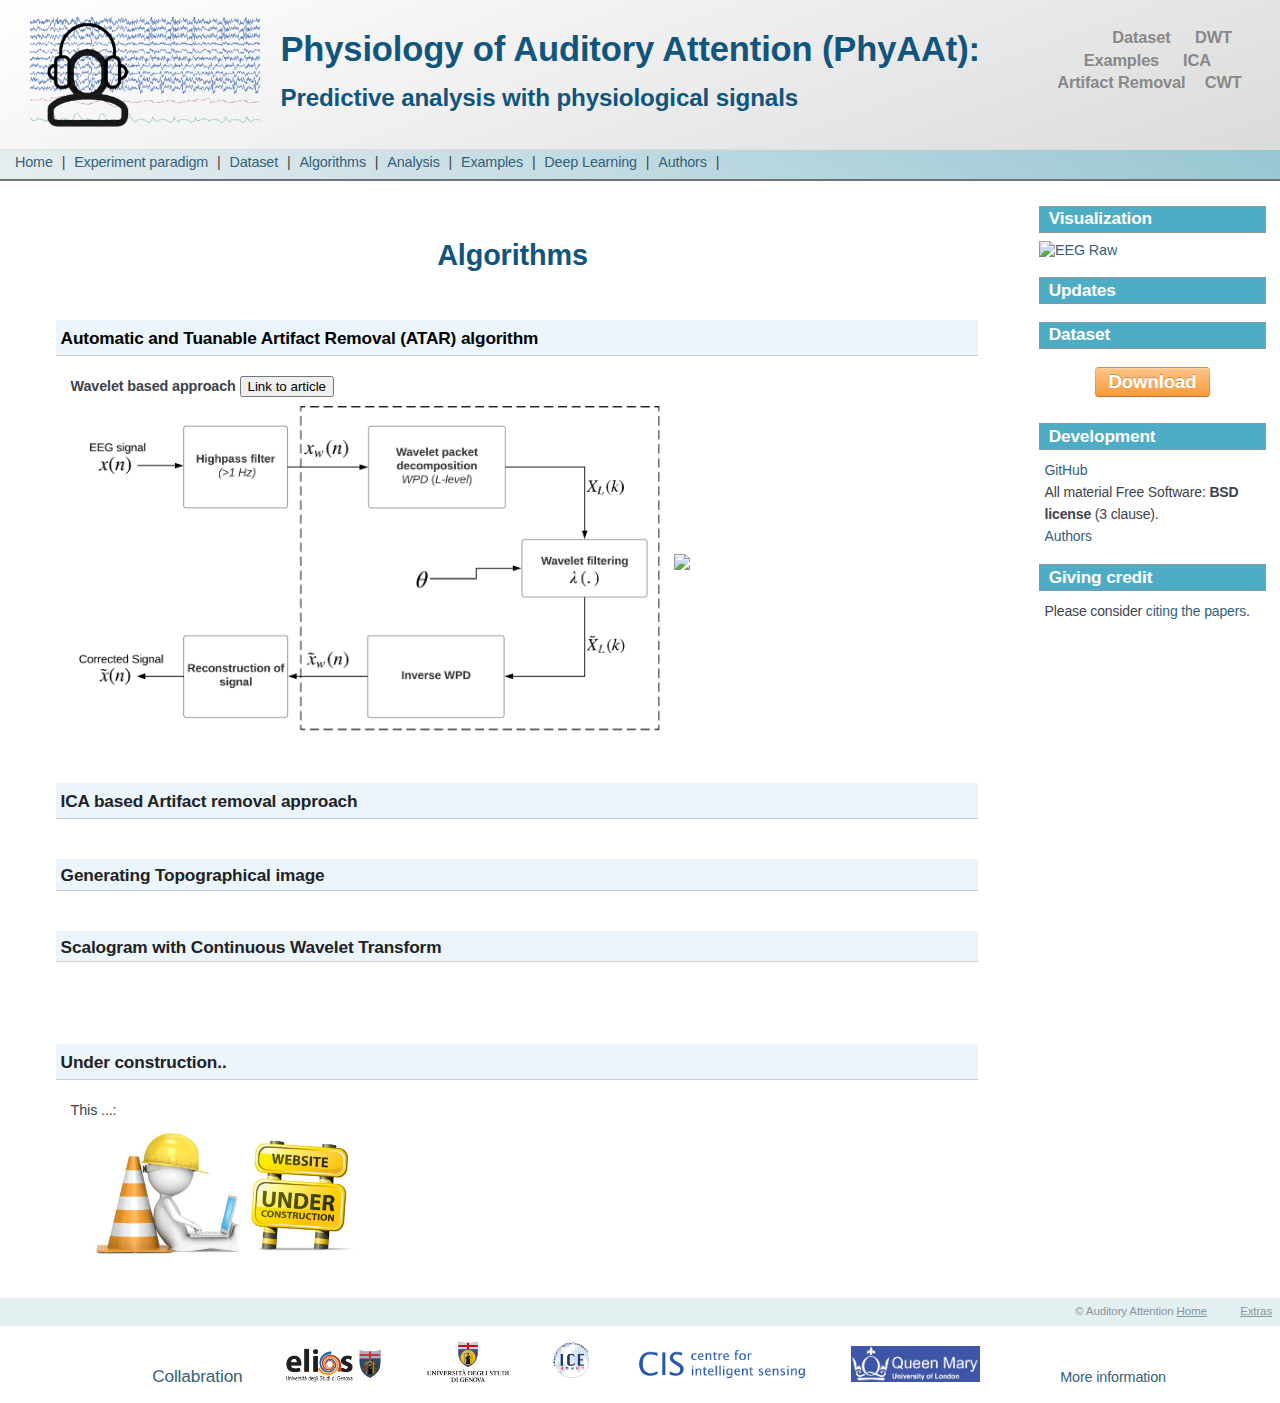
==== commit 55426e26: "update" ====
--- a/algorithms/index.html
+++ b/algorithms/index.html
@@ -17,6 +17,7 @@
     <link rel="shortcut icon" href="../_static/AAtt.ico"/>
     <link rel="search" title="Search" href="search.html" />
     <link rel="next" title="People" href="authors.html" />
+    <!--<link rel="stylesheet" href="https://www.w3schools.com/w3css/4/w3.css">-->
     <meta content="True" name="HandheldFriendly">
     <meta name="viewport" content="width=device-width, initial-scale=1.0, maximum-scale=1.0, user-scalable=0">
     <meta name="keywords" content="auditory attention, EEG, GSP, PPG, python, predictive modeling">
@@ -142,21 +143,25 @@
 <div class="bodywrapper">
 <div class="body" role="main">
 
-  <div class="section" id="experiment">
-  <h1>Under construction<a class="headerlink" href="#experiment" title="Permalink to this headline">¶</a></h1>
-
-  <h2>2.1 Artifact removal algorithm<a class="headerlink" href="#institutions" title="Permalink to this headline">¶</a></h2>
-  <ul class="simple">
-  <p><font size="4"><strong><a class="reference external" href="#">ICA based approach</a></strong></font></p>
-  <p><font size="4"><strong><a class="reference external" href="#">Wavelet based approach</a></strong></font></p>
-  </ul>
-  <h2>2.2 Generating Topographical image<a class="headerlink" href="#institutions" title="Permalink to this headline">¶</a></h2>
+  <div class="section" id="Algorithm">
+  <h1>Algorithms<a class="headerlink" href="#experiment" title="Permalink to this headline"></a></h1>
+  <h3 style="background-color: #EBF5FB"><a href="artifact_algo.html">Automatic and Tuanable Artifact Removal (ATAR) algorithm</a></h3>
+  <strong>Wavelet based approach</strong>
+  <!--<strong><a href="">Link to article</a></strong>-->
+
+  <input type="button" value="Link to article" onclick="window.location.href='https://doi.org/10.1016/j.bspc.2019.101624'" />
+
   <br>
-  <h2>2.3 Scalogram with Continuous Wavelet Transform<a class="headerlink" href="#institutions" title="Permalink to this headline">¶</a></h2>
+  <a><img align="middle" src="../_images0/Algorithm_BD1.png" width="600"></a>
+  <a><img src="../_images0/Beta.gif" width="600"></a>
+  <!--<a><img alt="Under construction" src="../_images0/IPR.gif" width="300"></a>-->
+  <h3 style="background-color: #EBF5FB">ICA based Artifact removal approach<a class="headerlink" href="#institutions" title="Permalink to this headline"></a></h2>
+  <h3 style="background-color: #EBF5FB">Generating Topographical image</h3>
+  <h3 style="background-color: #EBF5FB">Scalogram with Continuous Wavelet Transform</h3>
   <br>
   <!--<li><a class="reference external" href="http://nikeshbajaj.in">Nikesh Bajaj<img alt="Nikesh Bajaj" src="_images0/nikeshbajaj.png" width="100"></a></li> -->
   <div class="section" id="institutions">
-  <h2>Under construction..<a class="headerlink" href="#institutions" title="Permalink to this headline">¶</a></h2>
+  <h3 style="background-color: #EBF5FB">Under construction..<a class="headerlink" href="#institutions" title="Permalink to this headline">¶</a></h3>
   <p>This ...:</p>
   <a><img alt="Under construction" src="../_images0/Underconstruction.png" width="300"></a>
   </div>
